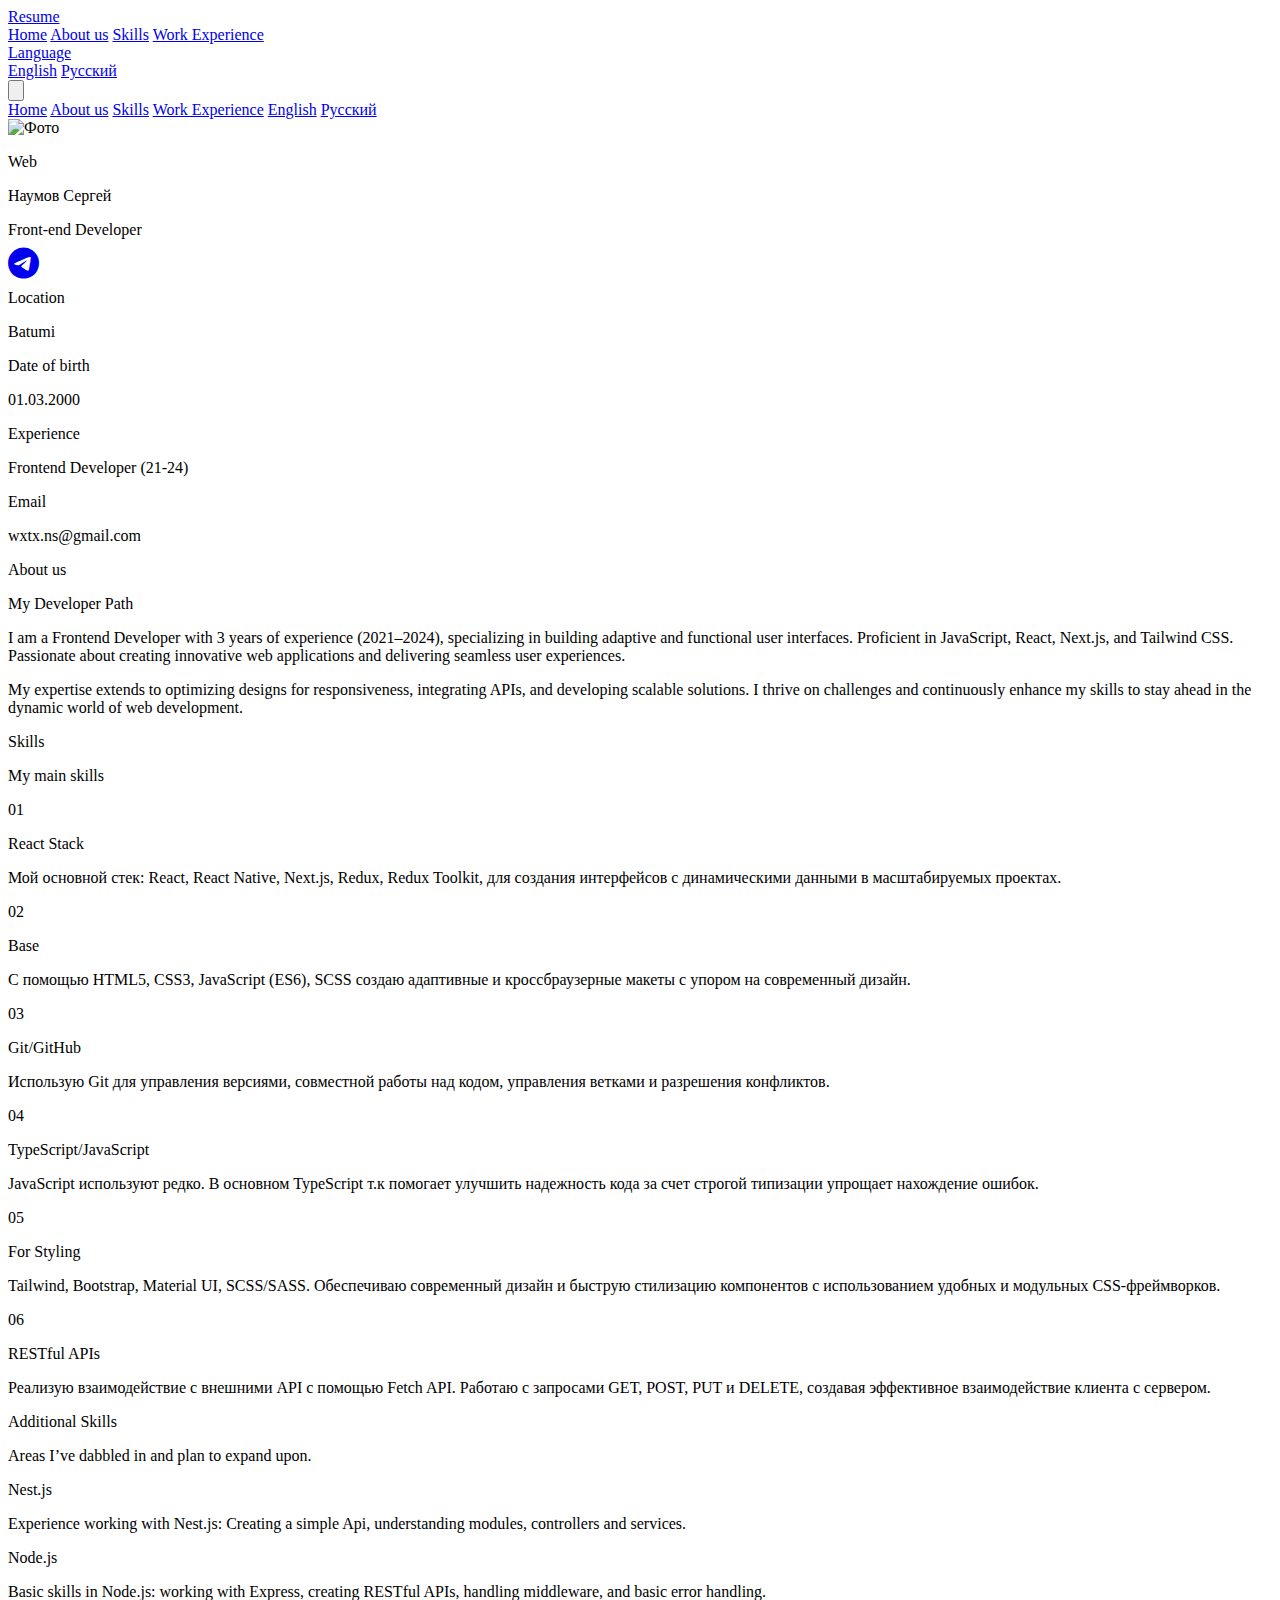
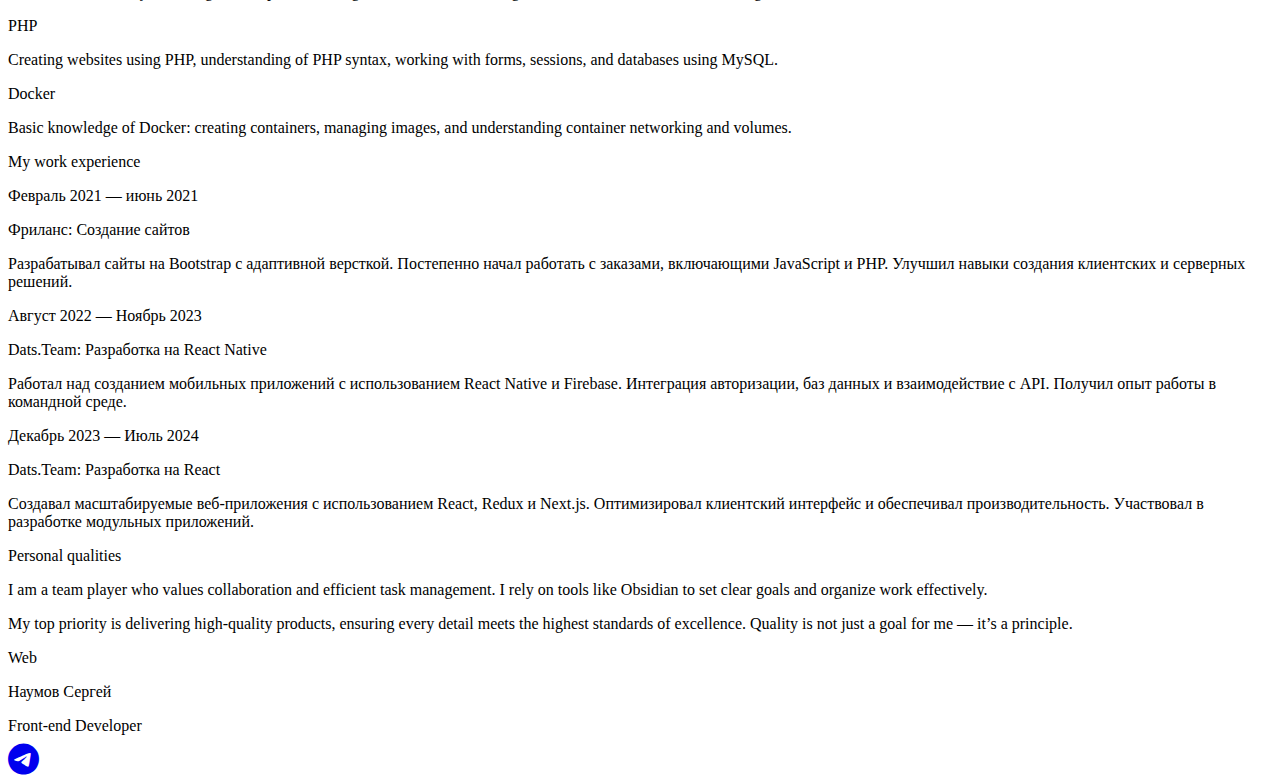
==== index.html @ 29dc1b62 "языки" ====
<!DOCTYPE html>
<html lang="en">
<head>
    <meta charset="UTF-8">
    <meta name="viewport" content="width=device-width, initial-scale=1.0">
    <title>Resume</title>
    <script src="https://cdn.tailwindcss.com"></script>
    <link rel="stylesheet" href="https://cdnjs.cloudflare.com/ajax/libs/font-awesome/6.0.0-beta3/css/all.min.css">
    <script src="./src/script/lang.js"></script>
    <link rel="stylesheet" href="./src/style/style.css">
    <script src="./src/script/script.js"></script>
</head>
<body class="bg-header text-[#a4a5a6]" >
    <header class="bg-header fixed w-full z-[100]">
        <div class="container mx-auto px-4 py-4 flex justify-between items-center md:justify-center">
            <nav class="md:hidden md:flex space-x-6">
                <a href="#Main" class="text-yellow-400 font-bold transition">Resume</a>
            </nav>
            <nav class="hidden md:flex translate">
                <a href="#Main" class="translate-Home hover:text-yellow-400 transition px-2">Home</a>
                <a href="#Aboutme" class="translate-Aboutus hover:text-yellow-400 transition px-2">About us</a>
                <a href="#Skills" class="translate-Skills hover:text-yellow-400 transition px-2">Skills</a>
                <a href="#Workexperience" class="translate-WorkExperience hover:text-yellow-400 transition px-2">Work Experience</a>
                <!-- <a href="#" id="lang-en" class="hover:text-yellow-400 transition" data-lang="en">English</a>
                <a href="#" id="lang-ru" class="hover:text-yellow-400 transition" data-lang="ru">Russian</a> -->
                <div class="relative inline-block px-3">
                    <!-- Триггер -->
                    <a 
                        href="#" 
                        id="lang-trigger" 
                        class="translate-langtrigger hover:text-yellow-400 transition cursor-pointer">
                        Language <!-- Изначально отображаемый язык -->
                    </a>
                    
                    <!-- Выпадающее меню -->
                    <div 
                        id="lang-menu" 
                        class="hidden absolute left-0 min-w-full mt-2 px-2 bg-header rounded-lg">
                        <a 
                            href="#" 
                            id="lang-en" 
                            class="block py-2 hover:text-yellow-400 transition" 
                            data-lang="en">English</a>
                        <a 
                            href="#" 
                            id="lang-ru" 
                            class="block py-2 hover:text-yellow-400 transition" 
                            data-lang="ru">Русский</a>
                    </div>
                </div>
                
            </nav>
            <!-- Кнопка -->
            <button class="md:hidden ml-auto text-yellow-400" id="menu-btn">
                <svg class="h-6 w-6" fill="none" stroke="currentColor" viewBox="0 0 24 24" xmlns="http://www.w3.org/2000/svg">
                    <path stroke-linecap="round" stroke-linejoin="round" stroke-width="2" d="M4 6h16M4 12h16M4 18h16"></path>
                </svg>
            </button>
        </div>

        <!-- Меню -->
        <div 
            id="mobile-menu"
            class="md:hidden absolute top-full left-0 w-full bg-header max-h-0 opacity-0 transform transition-all duration-300 ease-in-out">
            <nav class="px-4 py-4 space-y-2">
                <a href="#Main" class="translate-Home block hover:text-yellow-400 transition">Home</a>
                <a  href="#Aboutme" class="translate-Aboutus block hover:text-yellow-400 transition">About us</a>
                <a href="#Skills" class="translate-Skills block hover:text-yellow-400 transition">Skills</a>
                <a href="#Workexperience" class="translate-WorkExperience block hover:text-yellow-400 transition">Work Experience</a>
                <a href="#" id="lang-en" class="block hover:text-yellow-400 transition" data-lang="en">English</a>
                <a href="#" id="lang-ru" class="block hover:text-yellow-400 transition" data-lang="ru">Русский</a>
            </nav>
        </div>
    </header>
    
    

    <!-- Content -->
    <div class="container mx-auto pt-14 " id="Main">
        <div class="grid md:grid-cols-[33%_67%] block">
            <div class="flex justify-center bg-2b2c2c">
                <div class="flex items-center py-16 justify-center md:w-[380px] md:h-[720px] ">
                    <img 
                        src="./src/image/photo.png" 
                        alt="Фото" 
                        class="w-64 h-64 object-cover rounded-full border-2 border-yellow-400">
                </div>
            </div>
            <div class="bg-2d2e2e flex flex-col md:flex-row md:px-20 p-4">
                <!-- Контейнер для текста -->
                <div class="flex flex-col justify-center w-full pt-16 text-center md:text-left">
                    <!-- Имя -->
                    <p class="text-4xl md:text-5xl">Web</p>
                    <p class="translate-name text-5xl md:text-6xl font-bold text-yellow-400">Наумов Сергей</p>
                    <!-- Описание и иконка -->
                    <div class="flex flex-col md:flex-row justify-center md:justify-between items-center md:items-start pt-4 space-y-4 md:space-y-0">
                    <p class="text-lg md:text-2xl font-semibold">Front-end Developer</p>
                    <a href="https://t.me/@Na_Sergey" target="_blank" class="hover:text-yellow-400">
                        <i class="fab fa-telegram fa-2xl"></i>
                    </a>
                    </div>
                    <!-- Разделитель -->
                    <div class="pt-12 md:pt-24 pb-8">
                        <div class="w-full h-0.5 bg-[#686869]"></div>
                        </div>
                        <!-- Информация в сетке -->
                        <div class="grid grid-cols-1 sm:grid-cols-2 md:grid-cols-4 gap-6 mt-8">
                        <!-- Блок 1 -->
                        <div class="text-center md:text-left rounded-lg">
                            <p class="translate-Location font-bold text-xl mb-2">Location</p>
                            <p class="">Batumi</p>
                        </div>
                        <!-- Блок 2 -->
                        <div class="text-center md:text-left rounded-lg">
                            <p class="translate-Dateofbirth font-bold text-xl mb-2">Date of birth</p>
                            <p class="">01.03.2000</p>
                        </div>
                        <!-- Блок 3 -->
                        <div class="text-center md:text-left rounded-lg">
                            <p class="translate-Experience font-bold text-xl mb-2">Experience</p>
                            <p class="translate-frontednDew">Frontend Developer (21-24)</p>
                        </div>
                        <!-- Блок 4 -->
                        <div class="text-center md:text-left rounded-lg">
                            <p class="font-bold text-xl mb-2">Email</p>
                            <p class="">wxtx.ns@gmail.com</p>
                        </div>
                    </div>
                </div>
            </div>
        </div>

        <div class="grid md:grid-cols-[33%_67%] block" id="Aboutme">
            <div class="flex md:justify-end  bg-292a2a border-t border-b border-[#5e5e5e] md:border-none">
                <div class="flex flex-col md:py-20 md:px-16 p-6">
                    <p  class="translate-Aboutus md:text-right text-yellow-400 ">About us</p>
                    <p class="translate-MyDeveloper pt-2">My Developer Path</p>
                </div>
            </div>
            <div class="bg-2b2c2c">
                <div class="flex flex-col md:py-20 md:px-16 p-6">
                    <p class="translate-IamFrontend pt-2">
                        I am a Frontend Developer with 3 years of experience (2021–2024), specializing in building adaptive and functional user interfaces. Proficient in JavaScript, React, Next.js, and Tailwind CSS. Passionate about creating innovative web applications and delivering seamless user experiences.
                    </p>
                    <p class="translate-Myexpertise pt-2">
                        My expertise extends to optimizing designs for responsiveness, integrating APIs, and developing scalable solutions. I thrive on challenges and continuously enhance my skills to stay ahead in the dynamic world of web development.
                    </p>
                </div>
            </div>
        </div>
        <div class="grid md:grid-cols-[33%_67%] block" id="Skills">
            <div class="flex md:justify-end  bg-2b2c2c border-t border-b border-[#5e5e5e] md:border-none">
                <div class="flex flex-col md:py-20 md:px-16 p-6">
                    <p class="translate-Skills md:text-right text-yellow-400 ">Skills</p>
                    <p class="translate-Mymainskills pt-2">My main skills</p>
                </div>
            </div>
            <div class="bg-2d2e2e">
                <div class="grid grid-cols-1 sm:grid-cols-2 gap-4 md:py-20 md:px-16 p-6">
                    <!-- Блок 1 -->
                    <div class="p-2 flex row rounded-lg">
                        <div class="text-yellow-400  font-bold text-lg">01</div>
                        <div class="px-4">
                            <p class="text-[#c2c0c0] font-bold text-lg">React Stack</p>
                            <p class="translate-ReactStack py-4">
                                Мой основной стек: React, React Native, Next.js, Redux, Redux Toolkit, для создания интерфейсов с динамическими данными в масштабируемых проектах.
                            </p>
                        </div>
                    </div>
                    <!-- Блок 2 -->
                    <div class="p-2 flex row rounded-lg">
                        <div class="text-yellow-400 font-bold text-lg ">02</div>
                        <div class="px-4">
                            <p class="text-[#c2c0c0] font-bold text-lg">Base</p>
                            <p class="translate-Base py-4">
                                С помощью HTML5, CSS3, JavaScript (ES6), SCSS создаю адаптивные и кроссбраузерные макеты с упором на современный дизайн.
                            </p>
                        </div>
                    </div>
                    <!-- Блок 3 -->
                    <div class="p-2 flex row rounded-lg">
                        <div class="text-yellow-400 font-bold text-lg">03</div>
                        <div class="px-4">
                            <p class="text-[#c2c0c0] font-bold text-lg">Git/GitHub</p>
                            <p class="translate-Git py-4">
                                Использую Git для управления версиями, совместной работы над кодом, управления ветками и разрешения конфликтов.
                            </p>
                        </div>
                    </div>
                    <!-- Блок 4 -->
                    <div class="p-2 flex row rounded-lg">
                        <div class="text-yellow-400 font-bold text-lg">04</div>
                        <div class="px-4">
                            <p class="text-[#c2c0c0] font-bold text-lg">TypeScript/JavaScript</p>
                            <p class="translate-TypeScript py-4">
                                JavaScript используют редко. В основном TypeScript т.к помогает улучшить надежность кода за счет строгой типизации упрощает нахождение ошибок.
                            </p>
                        </div>
                    </div>
                    <!-- Блок 5 -->
                    <div class="p-2 flex row rounded-lg">
                        <div class="text-yellow-400 font-bold text-lg">05</div>
                        <div class="px-4">
                            <p class="text-[#c2c0c0] font-bold text-lg">For Styling</p>
                            <p class="translate-Styling py-4">
                                Tailwind, Bootstrap, Material UI, SCSS/SASS. Обеспечиваю современный дизайн и быструю стилизацию компонентов с использованием удобных и модульных CSS-фреймворков.
                            </p>
                        </div>
                    </div>
                    <!-- Блок 6 -->
                    <div class="p-2 flex row rounded-lg">
                        <div class="text-yellow-400 font-bold text-lg">06</div>
                        <div class="px-4">
                            <p class="text-[#c2c0c0] font-bold text-lg">RESTful APIs</p>
                            <p class="translate-RESTful py-4">
                                Реализую взаимодействие с внешними API с помощью Fetch API. Работаю с запросами GET, POST, PUT и DELETE, создавая эффективное взаимодействие клиента с сервером.
                            </p>
                        </div>
                    </div>
                </div>
            </div>
        </div>
        <div class="grid md:grid-cols-[33%_67%] block">
            <div class="flex md:justify-end  bg-292a2a border-t border-b border-[#5e5e5e] md:border-none">
                <div class="flex flex-col md:py-20 md:px-16 p-6">
                    <p class="translate-Additional md:text-right text-yellow-400 ">Additional Skills</p>
                    <p class="translate-dabbled text-right pt-2">Areas I’ve dabbled in and plan to expand upon.</p>
                </div>
            </div>
            <div class="bg-2b2c2c">
                <div class="grid grid-cols-1 sm:grid-cols-2 gap-4 md:py-20 md:px-16 p-6">
                    <div class="p-2 flex row rounded-lg">
                        <div class="w-4 bg-yellow-400 rounded-xl font-bold"></div>
                        <div class="px-4">
                            <p class="text-[#c2c0c0] font-bold text-lg">Nest.js</p>
                            <p class="translate-Nestworking py-4">Experience working with Nest.js: Creating a simple Api, understanding modules, controllers and services.</p>
                        </div>
                    </div>
                    <div class="p-2 flex row rounded-lg">
                        <div class="w-4 bg-yellow-400 rounded-xl font-bold"></div>
                        <div class="px-4">
                            <p class="text-[#c2c0c0] font-bold text-lg">Node.js</p>
                            <p class="translate-Node py-4">Basic skills in Node.js: working with Express, creating RESTful APIs, handling middleware, and basic error handling.</p>
                        </div>
                    </div>
                    <div class="p-2 flex row rounded-lg">
                        <div class="w-4 bg-yellow-400 rounded-xl font-bold "></div>
                        <div class="px-4">
                            <p class="text-[#c2c0c0] font-bold text-lg">PHP</p>
                            <p class="translate-PHP py-4">Creating websites using PHP, understanding of PHP syntax, working with forms, sessions, and databases using MySQL.</p>
                        </div>
                    </div>
                    <div class="p-2 flex row rounded-lg">
                        <div class="w-4 bg-yellow-400 rounded-xl font-bold"></div>
                        <div class="px-4">
                            <p class="text-[#c2c0c0] font-bold text-lg">Docker</p>
                            <p class="translate-Docker py-4">Basic knowledge of Docker: creating containers, managing images, and understanding container networking and volumes.</p>
                        </div>
                    </div>
                </div>
            </div>
        </div>
        <div class="grid md:grid-cols-[33%_67%] block " id="Workexperience">
            <div class="flex md:justify-end bg-2b2c2c border-t border-b border-[#5e5e5e] md:border-none">
                <div class="flex flex-col md:py-20 md:px-16 p-6">
                    <p class="translate-MyWorkExperience md:text-right text-yellow-400 ">My work experience</p>
                </div>
            </div>
            <div class="bg-[#2d2e2e] md:py-20 md:px-16 p-6">
                <div class="relative max-w-4xl mx-auto">
                    <!-- Вертикальная линия -->
                    <div class="absolute top-0 left-[5px] z-[0] w-0.5 h-full bg-[#5e5e5e] before:content-[''] before:absolute before:-top-0 before:left-[-7px] before:w-4 before:h-0.5 before:bg-[#5e5e5e] after:content-[''] after:absolute after:-bottom-0.5 after:left-[-7px] after:w-4 after:h-0.5 after:bg-[#5e5e5e]"></div>
                
                    <!-- Элемент 1 -->
                    <div class="flex items-center space-x-4 mb-6">
                        <div class="flex-shrink-0 w-3 h-3 bg-yellow-400 z-[1] rounded-full"></div>
                        <div class="pt-4">
                            <p class="translate-workstart text-xs">Февраль 2021 — июнь 2021</p>
                            <p class="translate-worktitle font-bold text-lg">Фриланс: Создание сайтов</p>
                            <p class="translate-dickriphn">
                                Разрабатывал сайты на Bootstrap с адаптивной версткой. Постепенно начал работать с заказами, включающими JavaScript и PHP. Улучшил навыки создания клиентских и серверных решений.
                            </p>
                        </div>
                    </div>
                
                    <!-- Элемент 2 -->
                    <div class="flex items-center space-x-4 mb-6">
                        <div class="flex-shrink-0 w-3 h-3 bg-yellow-400 z-[1] rounded-full"></div>
                        <div class="pt-4">
                            <p class="translate-workstart2 text-xs">Август 2022 — Ноябрь 2023</p>
                            <p class="translate-worktitle2 font-bold text-lg">Dats.Team: Разработка на React Native</p>
                            <p class="translate-dickriphn2">
                                Работал над созданием мобильных приложений с использованием React Native и Firebase. Интеграция авторизации, баз данных и взаимодействие с API. Получил опыт работы в командной среде.
                            </p>
                        </div>
                    </div>
                
                    <!-- Элемент 3 -->
                    <div class="flex items-center space-x-4 mb-6">
                        <div class="flex-shrink-0 w-3 h-3 bg-yellow-400 z-[1] rounded-full"></div>
                        <div class="pt-4">
                            <p class="translate-workstart3 text-xs">Декабрь 2023 — Июль 2024</p>
                            <p class="translate-worktitle3 font-bold text-lg">Dats.Team: Разработка на React</p>
                            <p class="translate-dickriphn3 ">
                                Создавал масштабируемые веб-приложения с использованием React, Redux и Next.js. Оптимизировал клиентский интерфейс и обеспечивал производительность. Участвовал в разработке модульных приложений.
                            </p>
                        </div>
                    </div>
                </div>
            </div>
        </div>
        <div class="grid md:grid-cols-[33%_67%] block">
            <div class="flex md:justify-end  bg-292a2a border-t border-b border-[#5e5e5e] md:border-none">
                <div class="flex flex-col md:py-20 md:px-16 p-6">
                    <p class="translate-Personal md:text-right text-yellow-400 ">Personal qualities</p>
                    <!-- <p class="pt-2">Areas I’ve dabbled in and plan to expand upon.</p> -->
                </div>
            </div>
            <div class="bg-2b2c2c">
                <div class="grid gap-4 md:py-20 md:px-16 p-6">
                    <div class="flex row rounded-lg">
                        <div class="">
                            <p class="translate-Personaldick pt-2">
                                I am a team player who values collaboration and efficient task management. I rely on tools like Obsidian to set clear goals and organize work effectively. 
                            </p>
                            <p class="translate-Personadick2">My top priority is delivering high-quality products, ensuring every detail meets the highest standards of excellence. Quality is not just a goal for me — it’s a principle.</p>
                        </div>
                    </div>
                </div>
            </div>
        </div>
    </div>
    <footer class="bg-header md:p-16 block">
        <div class="flex flex-col md:flex-row md:px-20 py-8 px-16">
            <div class="flex flex-col justify-between w-full text-center md:text-left">
                <div class="">
                    <p class="text-4xl md:text-5xl">Web</p>
                    <p class="translate-name text-5xl md:text-6xl font-bold text-yellow-400">Наумов Сергей</p>
                </div>
              <div class="flex flex-col md:flex-row justify-center md:justify-between items-center md:items-start pt-4 space-y-4 md:space-y-0">
                <p class="text-lg md:text-2xl">Front-end Developer</p>
                <a href="https://t.me/@Na_Sergey" target="_blank" class="hover:text-yellow-400">
                  <i class="fab fa-telegram fa-2xl"></i>
                </a>
              </div>
            </div>
        </div>
    </footer>
</body>
</html>
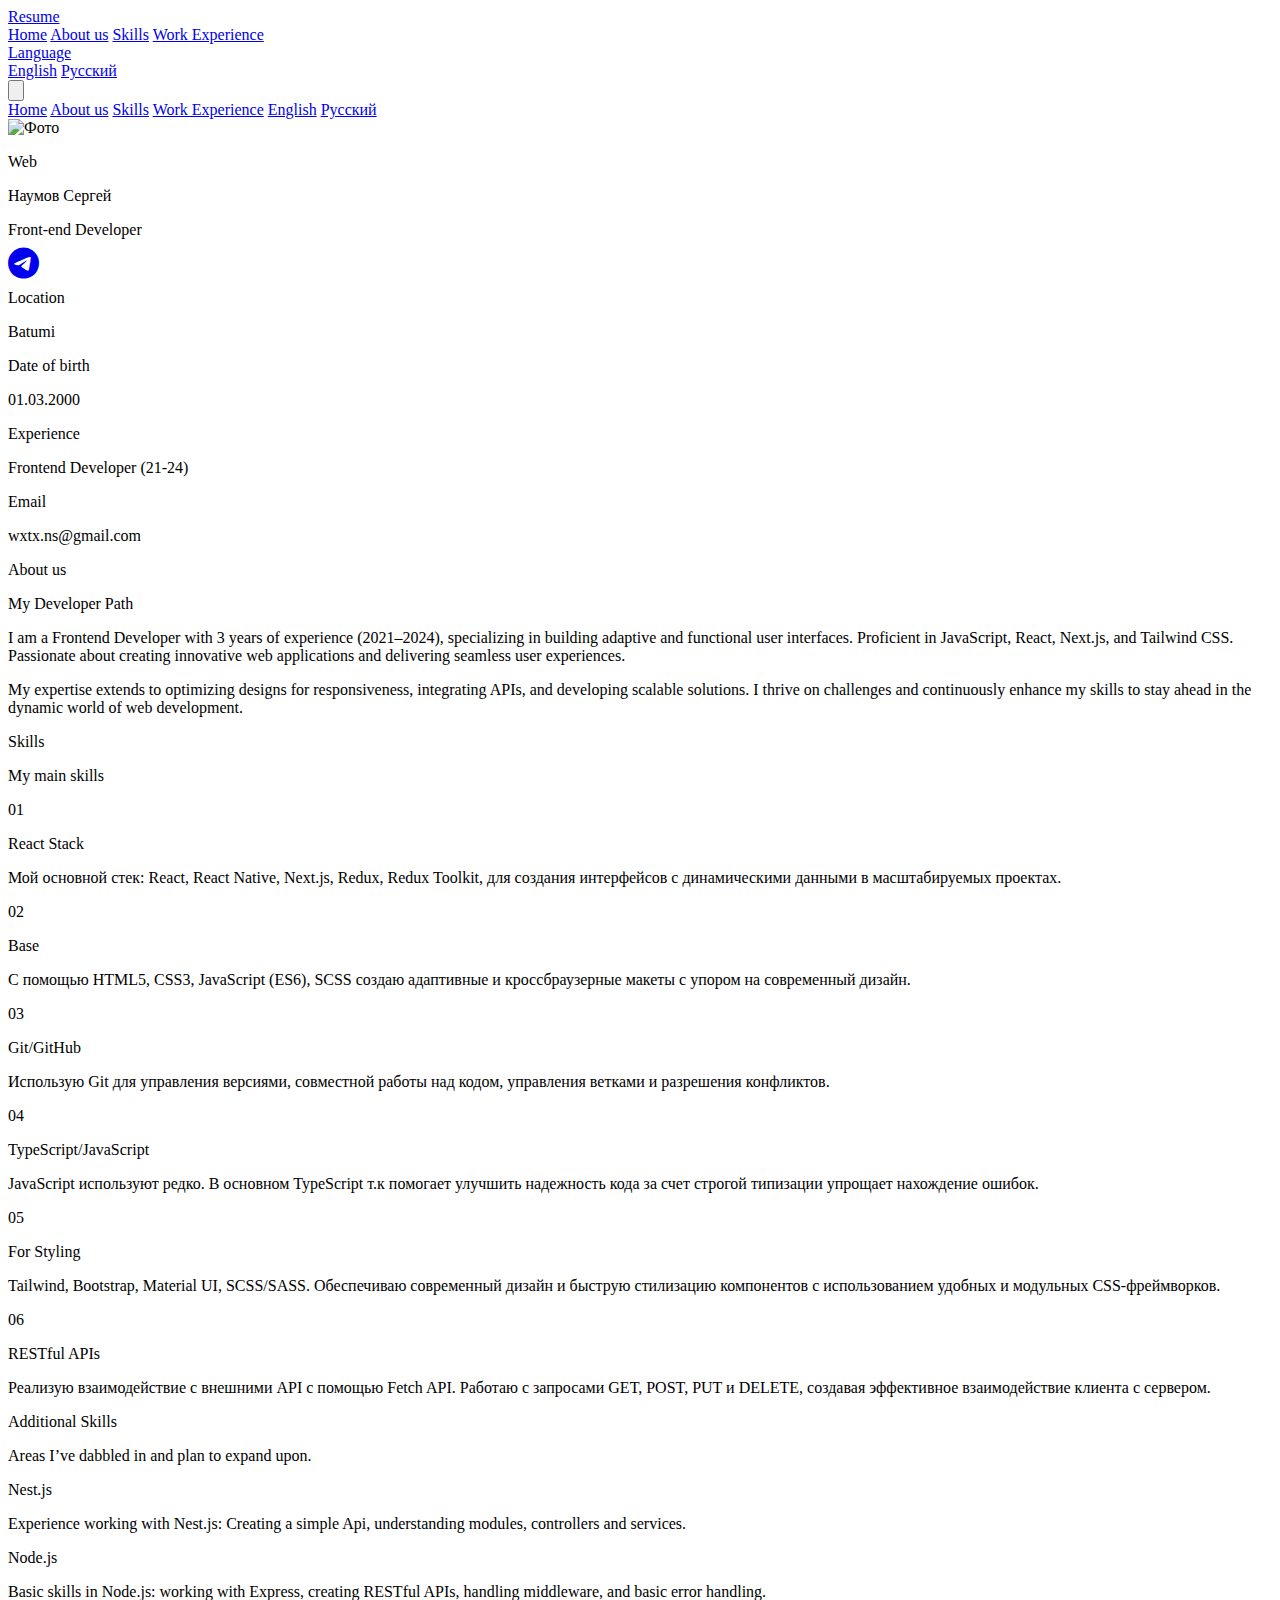
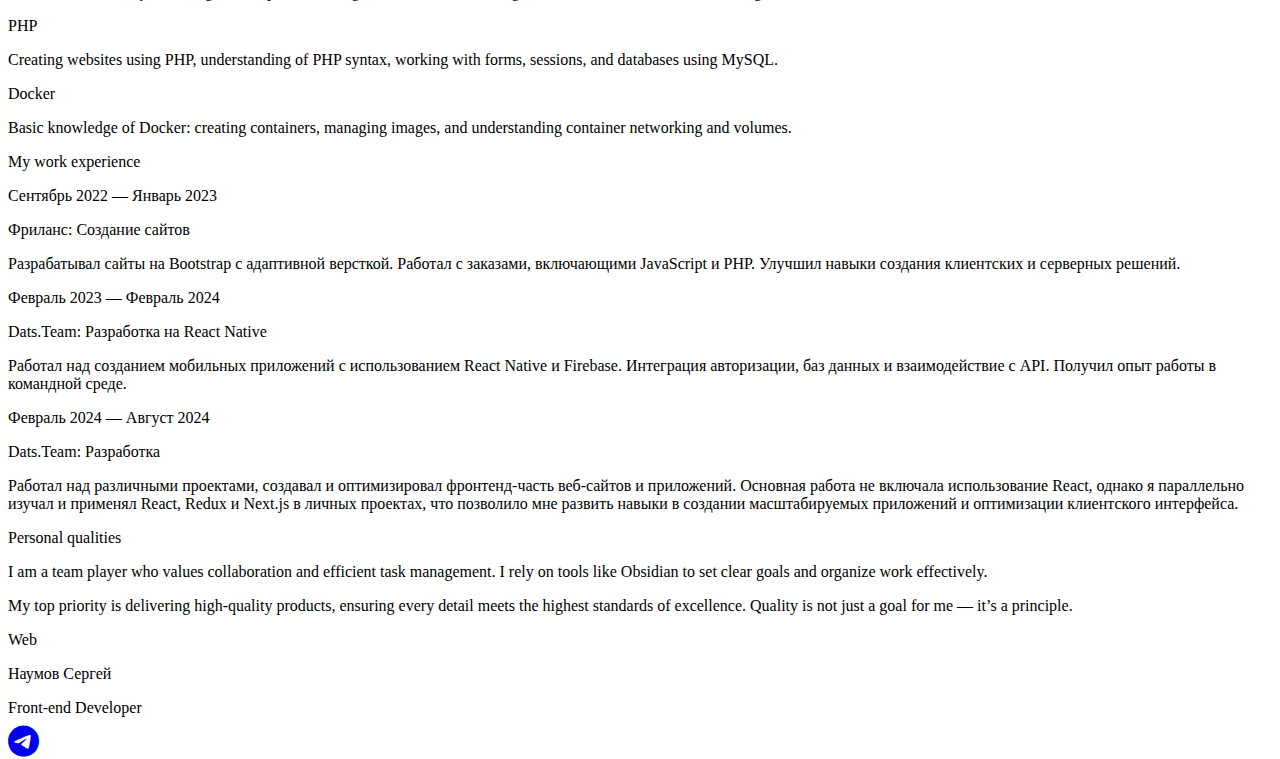
==== commit b66885e8: "fix" ====
--- a/index.html
+++ b/index.html
@@ -9,6 +9,7 @@
     <script src="./src/script/lang.js"></script>
     <link rel="stylesheet" href="./src/style/style.css">
     <script src="./src/script/script.js"></script>
+    <link rel="icon" href="./src/image/title.png" type="image/x-icon">
 </head>
 <body class="bg-header text-[#a4a5a6]" >
     <header class="bg-header fixed w-full z-[100]">
@@ -76,7 +77,7 @@
     
 
     <!-- Content -->
-    <div class="container mx-auto pt-14 " id="Main">
+    <div class=" pt-14 " id="Main">
         <div class="grid md:grid-cols-[33%_67%] block">
             <div class="flex justify-center bg-2b2c2c">
                 <div class="flex items-center py-16 justify-center md:w-[380px] md:h-[720px] ">
@@ -230,28 +231,28 @@
             <div class="bg-2b2c2c">
                 <div class="grid grid-cols-1 sm:grid-cols-2 gap-4 md:py-20 md:px-16 p-6">
                     <div class="p-2 flex row rounded-lg">
-                        <div class="w-4 bg-yellow-400 rounded-xl font-bold"></div>
+                        <div class="w-[12.44px] bg-yellow-400 rounded-xl font-bold"></div>
                         <div class="px-4">
                             <p class="text-[#c2c0c0] font-bold text-lg">Nest.js</p>
                             <p class="translate-Nestworking py-4">Experience working with Nest.js: Creating a simple Api, understanding modules, controllers and services.</p>
                         </div>
                     </div>
                     <div class="p-2 flex row rounded-lg">
-                        <div class="w-4 bg-yellow-400 rounded-xl font-bold"></div>
+                        <div class="w-[12.44px] bg-yellow-400 rounded-xl font-bold"></div>
                         <div class="px-4">
                             <p class="text-[#c2c0c0] font-bold text-lg">Node.js</p>
                             <p class="translate-Node py-4">Basic skills in Node.js: working with Express, creating RESTful APIs, handling middleware, and basic error handling.</p>
                         </div>
                     </div>
                     <div class="p-2 flex row rounded-lg">
-                        <div class="w-4 bg-yellow-400 rounded-xl font-bold "></div>
+                        <div class="w-[12.44px] bg-yellow-400 rounded-xl font-bold "></div>
                         <div class="px-4">
                             <p class="text-[#c2c0c0] font-bold text-lg">PHP</p>
                             <p class="translate-PHP py-4">Creating websites using PHP, understanding of PHP syntax, working with forms, sessions, and databases using MySQL.</p>
                         </div>
                     </div>
                     <div class="p-2 flex row rounded-lg">
-                        <div class="w-4 bg-yellow-400 rounded-xl font-bold"></div>
+                        <div class="w-[12.44px] bg-yellow-400 rounded-xl font-bold"></div>
                         <div class="px-4">
                             <p class="text-[#c2c0c0] font-bold text-lg">Docker</p>
                             <p class="translate-Docker py-4">Basic knowledge of Docker: creating containers, managing images, and understanding container networking and volumes.</p>
@@ -275,10 +276,10 @@
                     <div class="flex items-center space-x-4 mb-6">
                         <div class="flex-shrink-0 w-3 h-3 bg-yellow-400 z-[1] rounded-full"></div>
                         <div class="pt-4">
-                            <p class="translate-workstart text-xs">Февраль 2021 — июнь 2021</p>
+                            <p class="translate-workstart text-xs">Сентябрь 2022 — Январь 2023</p>
                             <p class="translate-worktitle font-bold text-lg">Фриланс: Создание сайтов</p>
                             <p class="translate-dickriphn">
-                                Разрабатывал сайты на Bootstrap с адаптивной версткой. Постепенно начал работать с заказами, включающими JavaScript и PHP. Улучшил навыки создания клиентских и серверных решений.
+                                Разрабатывал сайты на Bootstrap с адаптивной версткой. Работал с заказами, включающими JavaScript и PHP. Улучшил навыки создания клиентских и серверных решений.
                             </p>
                         </div>
                     </div>
@@ -287,7 +288,7 @@
                     <div class="flex items-center space-x-4 mb-6">
                         <div class="flex-shrink-0 w-3 h-3 bg-yellow-400 z-[1] rounded-full"></div>
                         <div class="pt-4">
-                            <p class="translate-workstart2 text-xs">Август 2022 — Ноябрь 2023</p>
+                            <p class="translate-workstart2 text-xs">Февраль 2023 — Февраль 2024</p>
                             <p class="translate-worktitle2 font-bold text-lg">Dats.Team: Разработка на React Native</p>
                             <p class="translate-dickriphn2">
                                 Работал над созданием мобильных приложений с использованием React Native и Firebase. Интеграция авторизации, баз данных и взаимодействие с API. Получил опыт работы в командной среде.
@@ -299,10 +300,10 @@
                     <div class="flex items-center space-x-4 mb-6">
                         <div class="flex-shrink-0 w-3 h-3 bg-yellow-400 z-[1] rounded-full"></div>
                         <div class="pt-4">
-                            <p class="translate-workstart3 text-xs">Декабрь 2023 — Июль 2024</p>
-                            <p class="translate-worktitle3 font-bold text-lg">Dats.Team: Разработка на React</p>
-                            <p class="translate-dickriphn3 ">
-                                Создавал масштабируемые веб-приложения с использованием React, Redux и Next.js. Оптимизировал клиентский интерфейс и обеспечивал производительность. Участвовал в разработке модульных приложений.
+                            <p class="translate-workstart3 text-xs">Февраль 2024 — Август 2024</p>
+                            <p class="translate-worktitle3 font-bold text-lg">Dats.Team: Разработка</p>
+                            <p class="translate-dickriphn3">
+                                Работал над различными проектами, создавал и оптимизировал фронтенд-часть веб-сайтов и приложений. Основная работа не включала использование React, однако я параллельно изучал и применял React, Redux и Next.js в личных проектах, что позволило мне развить навыки в создании масштабируемых приложений и оптимизации клиентского интерфейса.
                             </p>
                         </div>
                     </div>
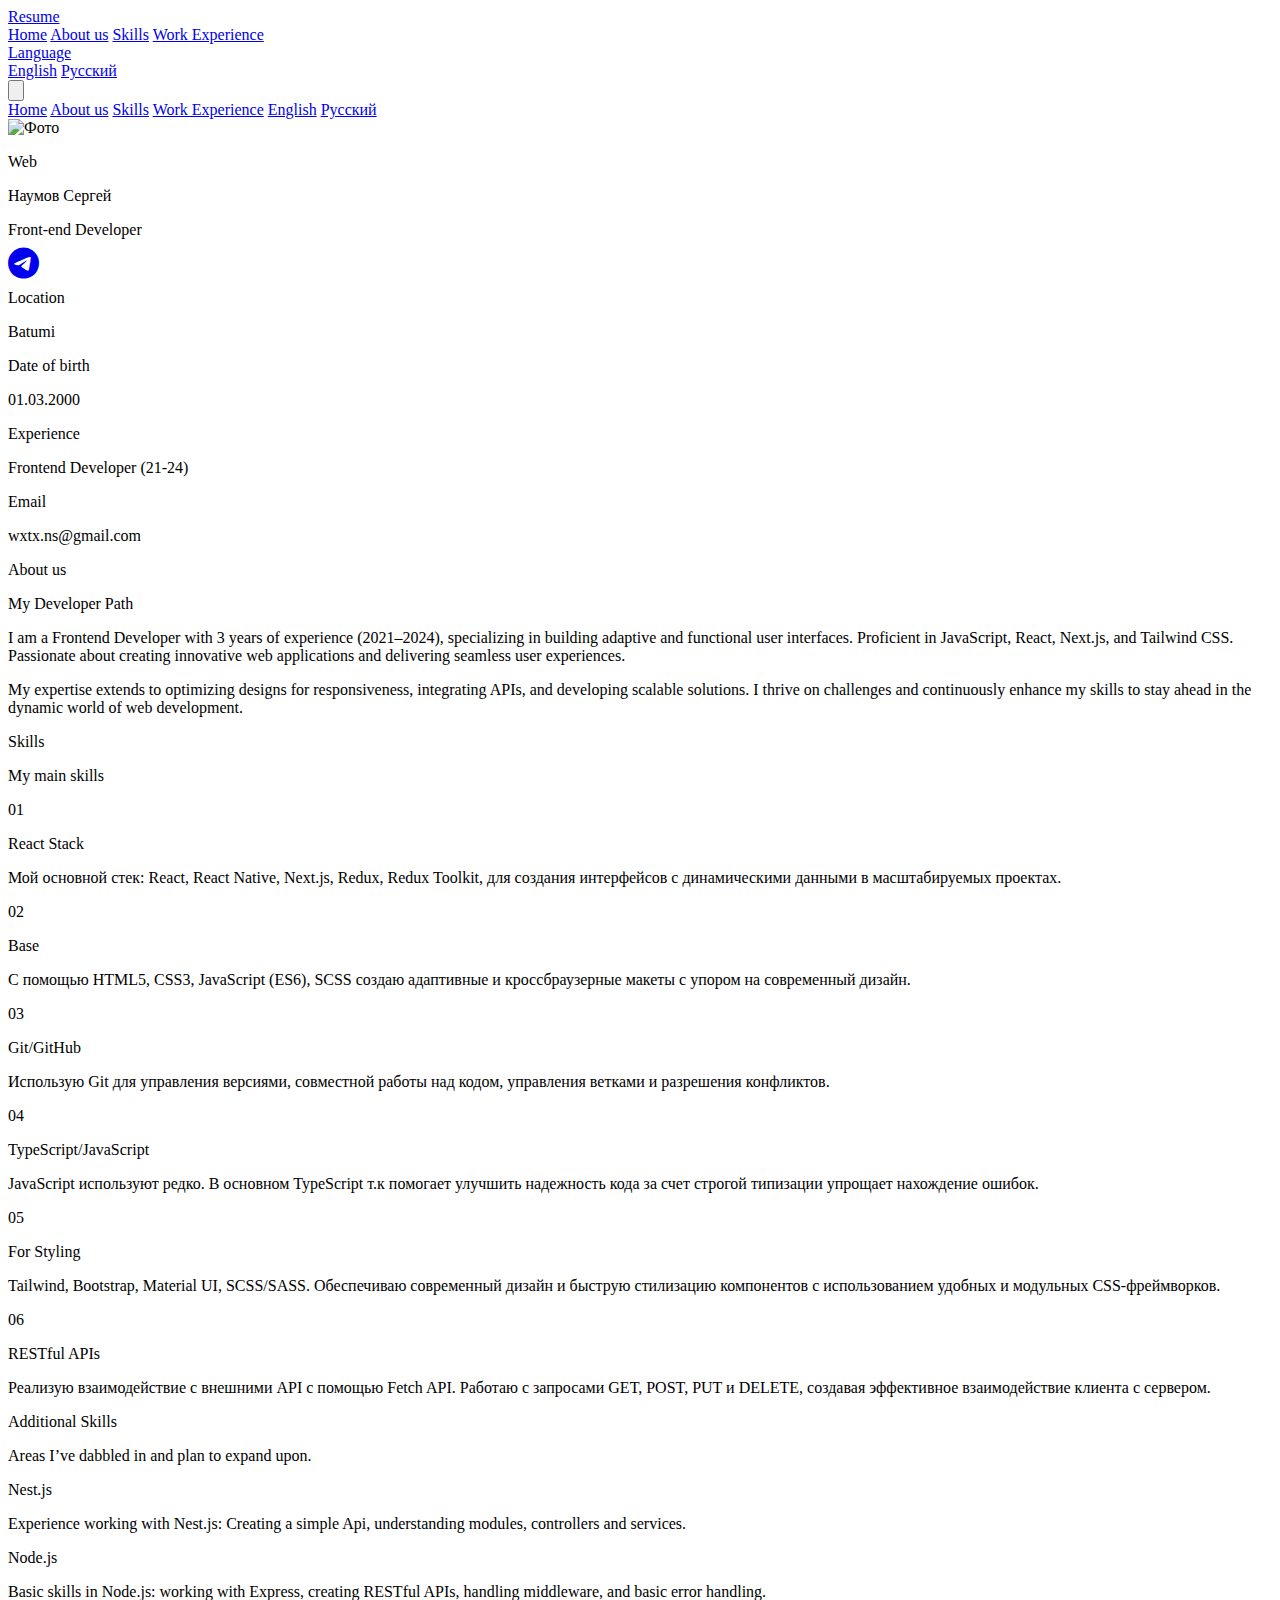
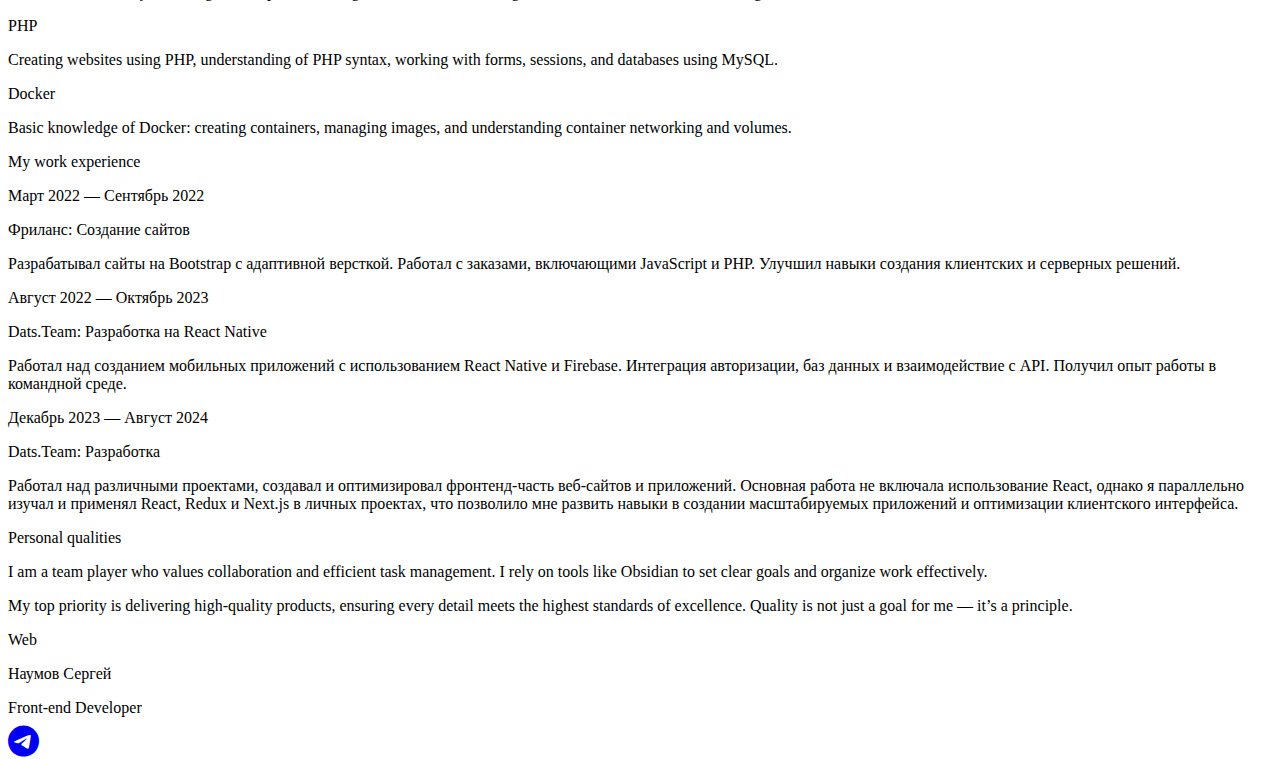
==== commit 409e4e1e: "fix-2" ====
--- a/index.html
+++ b/index.html
@@ -276,7 +276,7 @@
                     <div class="flex items-center space-x-4 mb-6">
                         <div class="flex-shrink-0 w-3 h-3 bg-yellow-400 z-[1] rounded-full"></div>
                         <div class="pt-4">
-                            <p class="translate-workstart text-xs">Сентябрь 2022 — Январь 2023</p>
+                            <p class="translate-workstart text-xs">Март 2022 — Сентябрь 2022</p>
                             <p class="translate-worktitle font-bold text-lg">Фриланс: Создание сайтов</p>
                             <p class="translate-dickriphn">
                                 Разрабатывал сайты на Bootstrap с адаптивной версткой. Работал с заказами, включающими JavaScript и PHP. Улучшил навыки создания клиентских и серверных решений.
@@ -288,7 +288,7 @@
                     <div class="flex items-center space-x-4 mb-6">
                         <div class="flex-shrink-0 w-3 h-3 bg-yellow-400 z-[1] rounded-full"></div>
                         <div class="pt-4">
-                            <p class="translate-workstart2 text-xs">Февраль 2023 — Февраль 2024</p>
+                            <p class="translate-workstart2 text-xs">Август 2022 — Октябрь 2023</p>
                             <p class="translate-worktitle2 font-bold text-lg">Dats.Team: Разработка на React Native</p>
                             <p class="translate-dickriphn2">
                                 Работал над созданием мобильных приложений с использованием React Native и Firebase. Интеграция авторизации, баз данных и взаимодействие с API. Получил опыт работы в командной среде.
@@ -300,7 +300,7 @@
                     <div class="flex items-center space-x-4 mb-6">
                         <div class="flex-shrink-0 w-3 h-3 bg-yellow-400 z-[1] rounded-full"></div>
                         <div class="pt-4">
-                            <p class="translate-workstart3 text-xs">Февраль 2024 — Август 2024</p>
+                            <p class="translate-workstart3 text-xs">Декабрь 2023 — Август 2024</p>
                             <p class="translate-worktitle3 font-bold text-lg">Dats.Team: Разработка</p>
                             <p class="translate-dickriphn3">
                                 Работал над различными проектами, создавал и оптимизировал фронтенд-часть веб-сайтов и приложений. Основная работа не включала использование React, однако я параллельно изучал и применял React, Redux и Next.js в личных проектах, что позволило мне развить навыки в создании масштабируемых приложений и оптимизации клиентского интерфейса.
